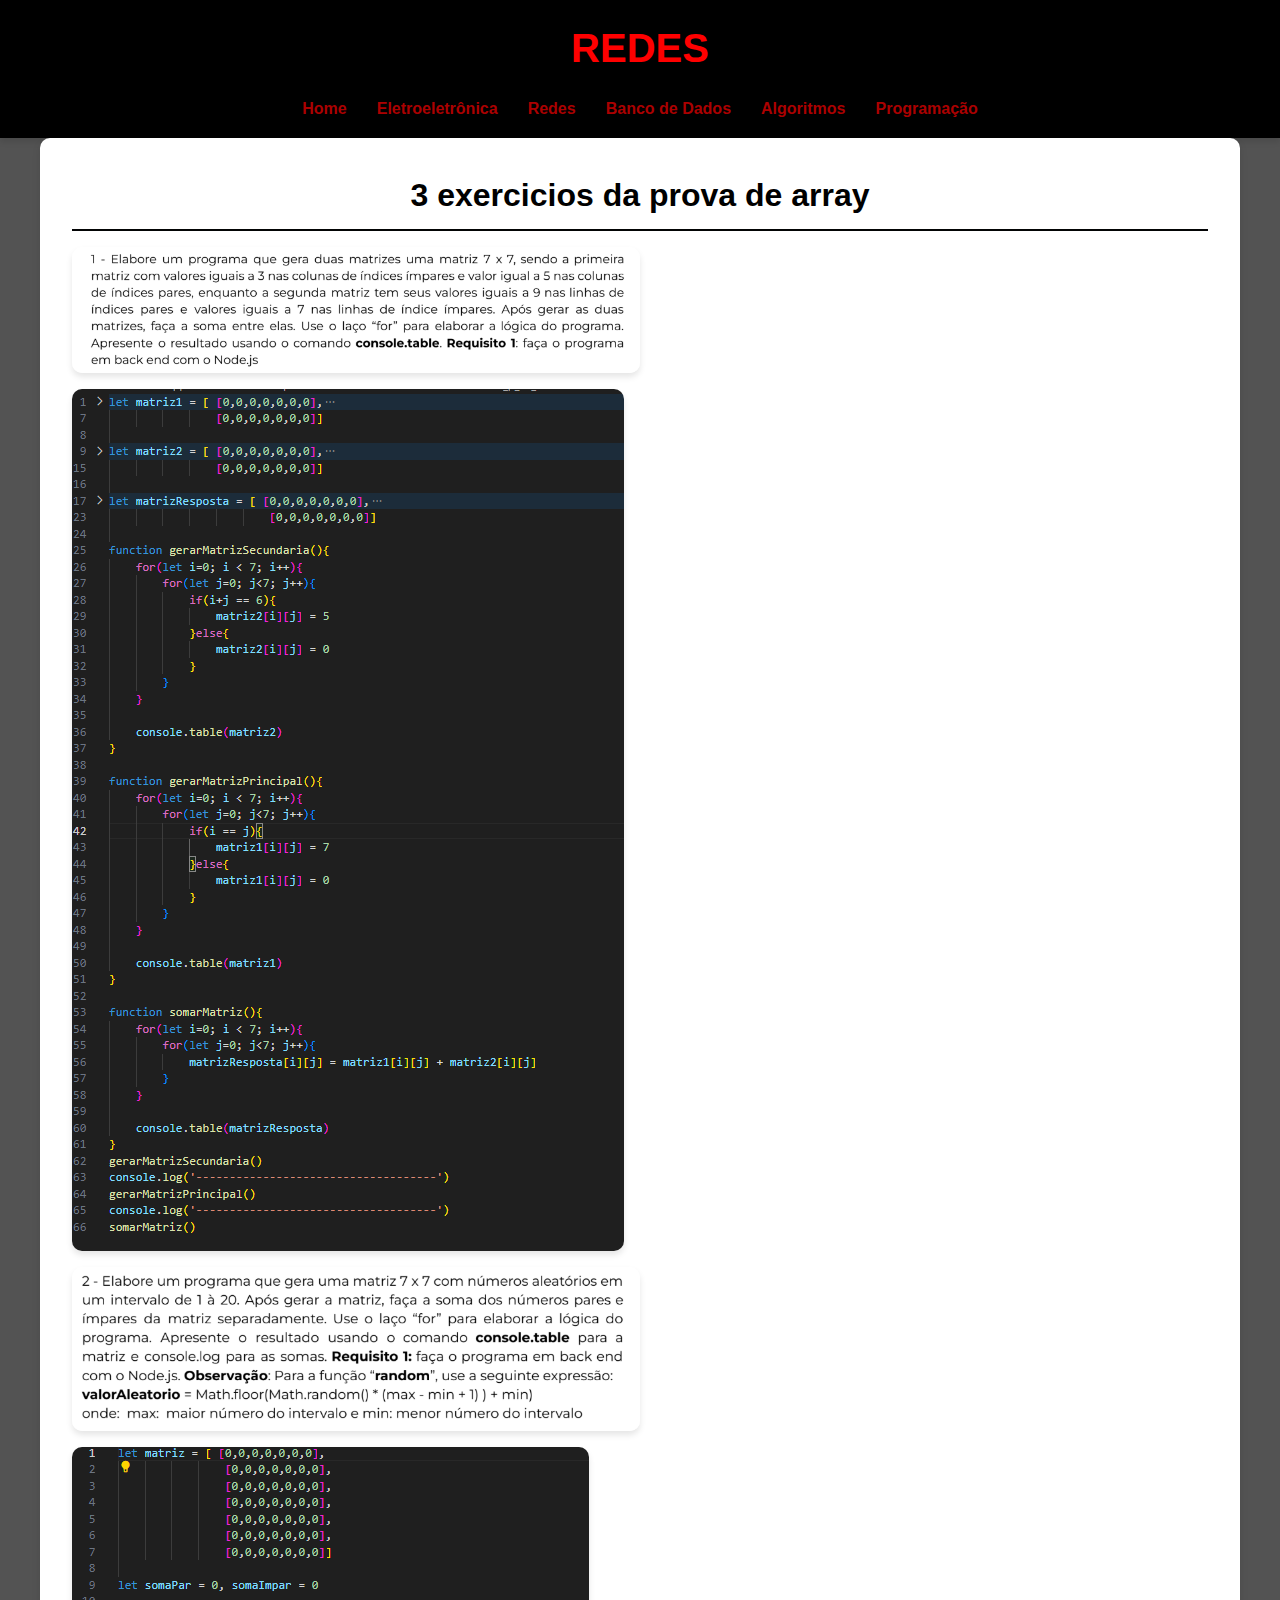
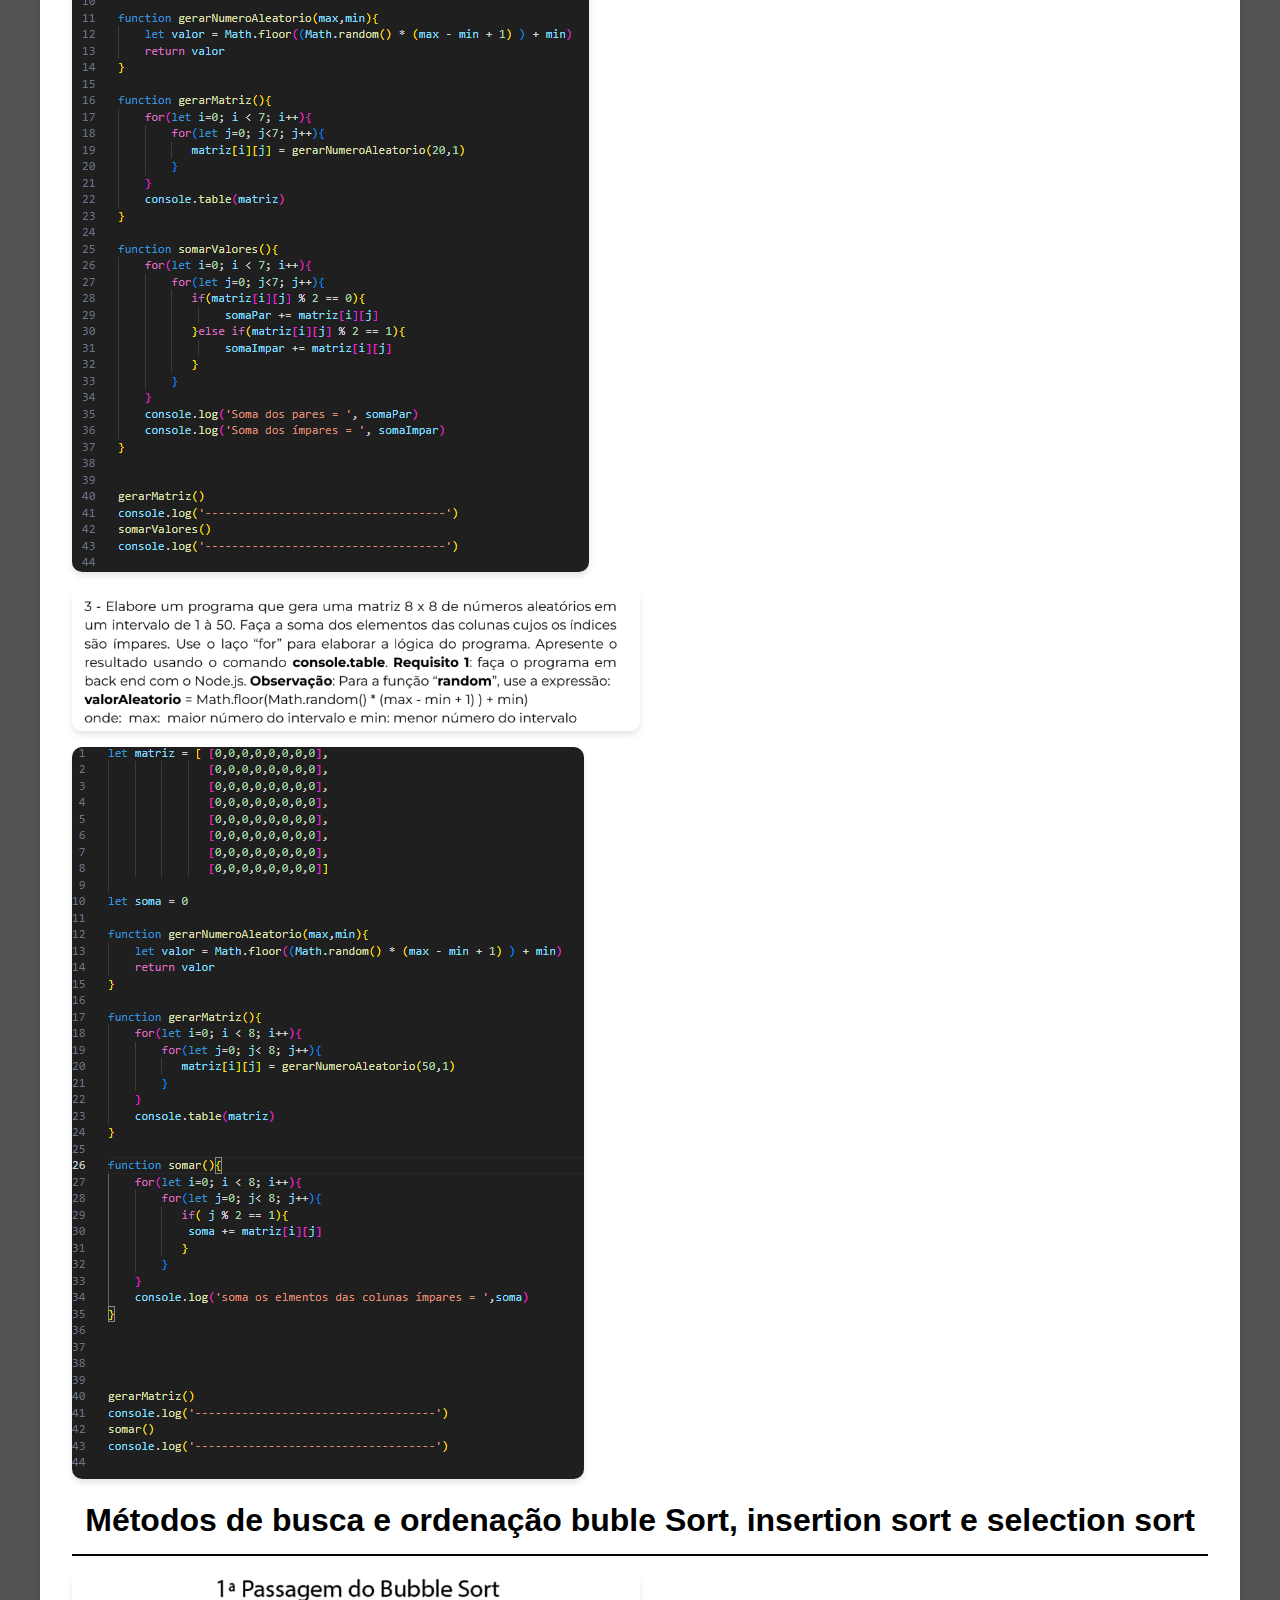
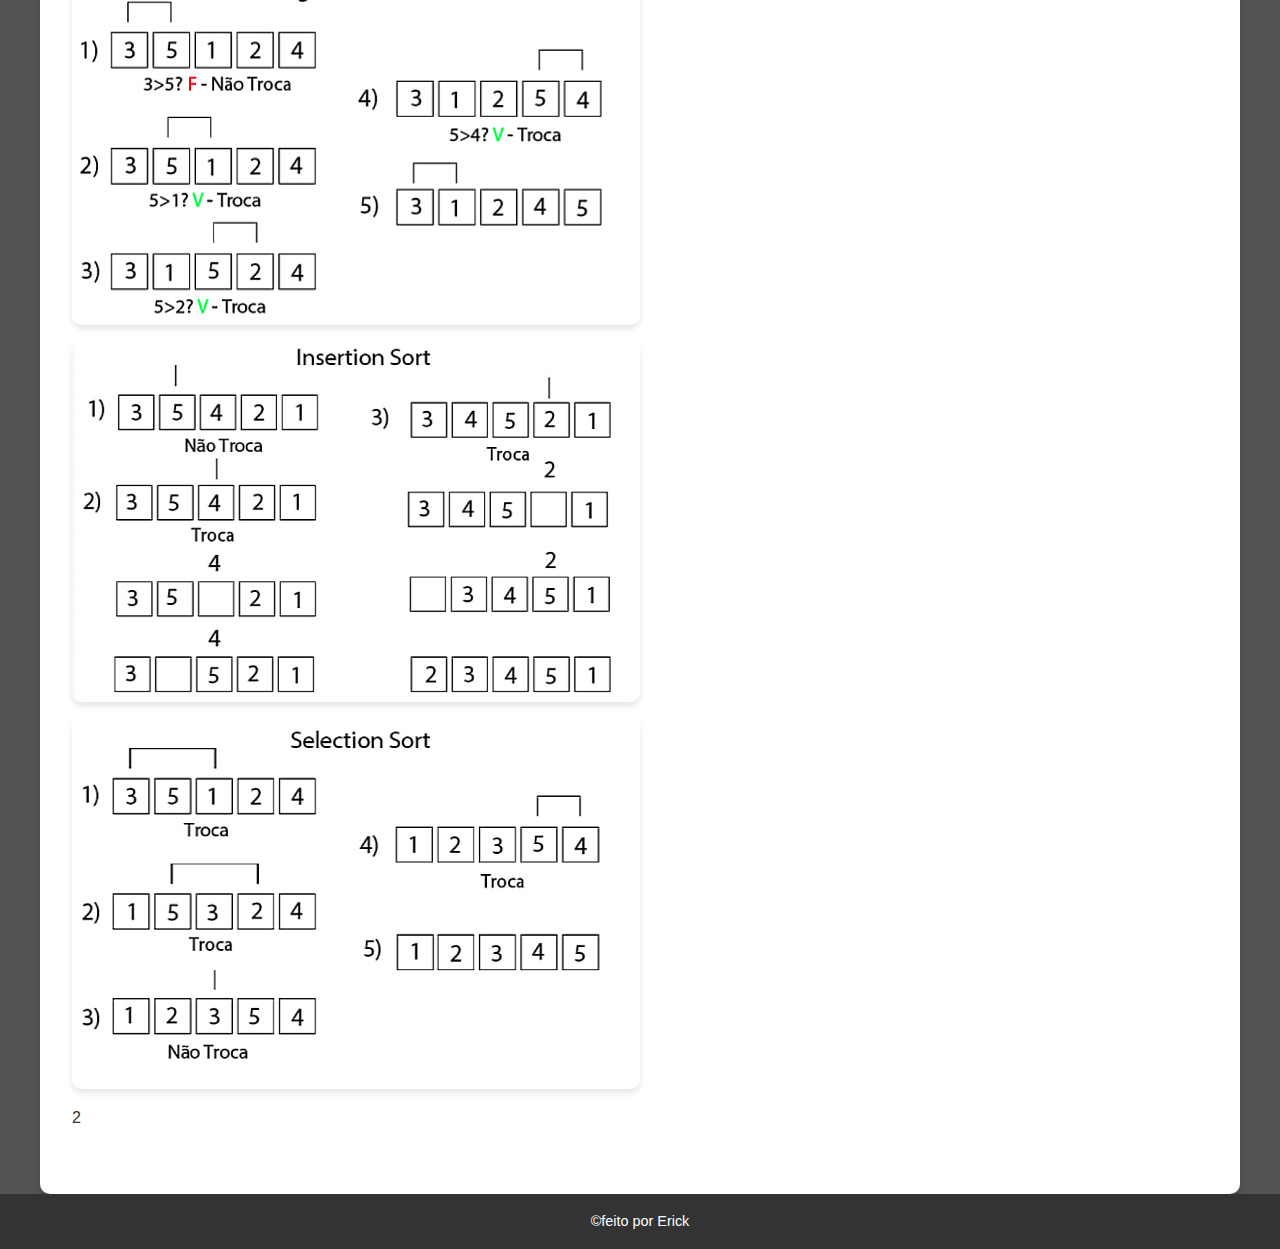
==== programacao.html @ 70f5ff0d "primeira versão do site" ====
<!DOCTYPE html>
<html lang="pt-BR">
<head>
    <meta charset="UTF-8">
    <meta name="viewport" content="width=device-width, initial-scale=1.0">
    <title>Redes</title>
   <link rel="stylesheet" href="style.css">
    <script src="java/crescente.js" defer></script>
    <scrcript>
</head>
<body>
    <header>
        
        <h1>Redes</h1>
        <nav>
            <ul>
                <li><a href="./index.html">Home</a></li>
                <li><a href="./eletroeletronica.html">Eletroeletrônica</a></li>
                <li><a href="./redes.html">Redes</a></li>
                <li><a href="./banco_dados.html">Banco de Dados</a></li>
                <li><a href="./algoritmos_fluxograma.html">Algoritmos</a></li>
                <li><a href="./programacao.html">Programação</a></li>
            </ul>
        </nav>
    </header>
    <main>
        <section>
            <h2>3 exercicios da prova de array</h2>
            <img src="1questao de array.png" alt="">
            <img src="1questaoarray.png" alt="">
            <img src="Captura de tela 2024-11-24 095955.png" alt="">
            <img src="respostada2.png" alt="">
            <img src="questaoda3.png" alt="">
            <img src="respostada3.png" alt="">
            <h2> Métodos de busca e ordenação buble Sort, insertion sort e selection sort</h2>
            <img src="Captura de tela 2024-12-03 051903.png" alt="">
            <img src="insertionsort2.png" alt="">
            <img src="insetionsort.png" alt="">

           2


            
           
        </section>
    </main>
    <footer>
        <p>&copy;feito por Erick</p>
    </footer>
</body>
</html>
---- style.css ----
/* Reset básico */
* {
    margin: 0;
    padding: 0;
    box-sizing: border-box;
}

/* Estilo geral */
body {
    font-family: 'Arial', sans-serif;
    line-height: 1.6;
    color: #333;
    background: #535353;
}

/* Cabeçalho */
header {
    background: linear-gradient(90deg, #000000, #000000);
    color: rgb(255, 0, 0);
    padding: 1rem 0;
    text-align: center;
    box-shadow: 0 4px 6px rgba(0, 0, 0, 0.1);
}

header h1 {
    font-size: 2.5rem;
    font-weight: bold;
    text-transform: uppercase;
}

nav ul {
    display: flex;
    justify-content: center;
    list-style: none;
    margin-top: 1rem;
}

nav ul li {
    margin: 0 15px;
}

nav ul li a {
    text-decoration: none;
    color: rgb(171, 0, 0);
    font-size: 1rem;
    font-weight: bold;
    transition: color 0.3s ease;
}

nav ul li a:hover {
    color: #FFD700;
}

/* Conteúdo principal */
main {
    padding: 2rem;
    max-width: 1200px;
    margin: 0 auto;
    background: rgb(255, 255, 255);
    border-radius: 10px;
    box-shadow: 0 4px 8px rgba(0, 0, 0, 0.1);
}

main section {
    margin-bottom: 2rem;
}

main h2 {
    font-size: 2rem;
    color: rgb(0, 0, 0);
    margin-bottom: 1rem;
    border-bottom: 2px solid #030405;
    padding-bottom: 0.5rem;
    text-align: center;
}

main p {
    margin-bottom: 1rem;
    font-size: 1.1rem;
}

main pre {
    background: #f4f4f4;
    padding: 1rem;
    border-left: 5px solid #007BFF;
    overflow-x: auto;
    border-radius: 5px;
}

/* Imagens e vídeos */
main img, main iframe, main video {
    max-width: 50%;
    height: auto;
    display: block;
    margin: 1rem 0;
    border-radius: 10px;
    box-shadow: 0 4px 6px rgba(0, 0, 0, 0.1);
    text-align: center;
    

}

/* Rodapé */
footer {
    text-align: center;
    padding: 1rem 0;
    background: #333;
    color: white;
    font-size: 0.9rem;
}

footer a {
    color: #FFD700;
    text-decoration: none;
}

footer a:hover {
    text-decoration: underline;
}

/* Estilo responsivo */
@media (max-width: 768px) {
    nav ul {
        flex-direction: column;
    }

    nav ul li {
        margin: 10px 0;
    }

    header h1 {
        font-size: 2rem;
    }
}
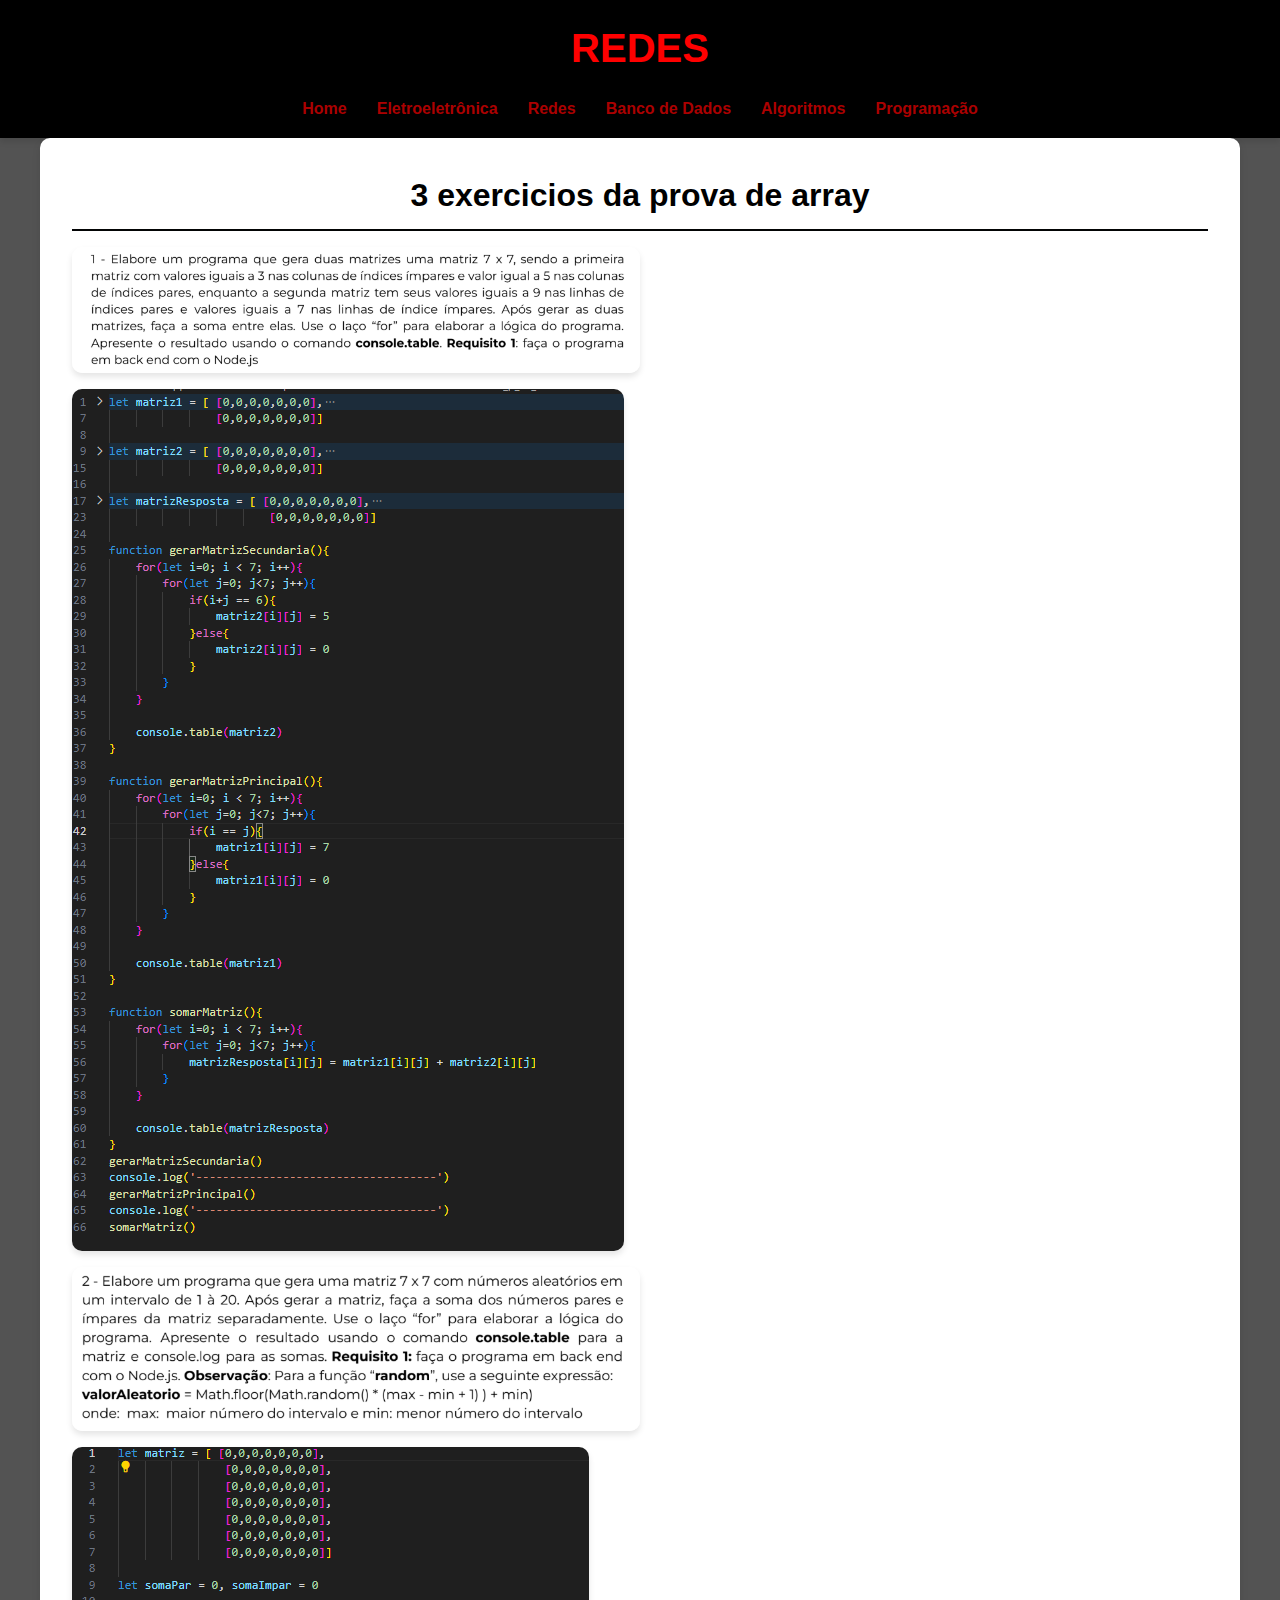
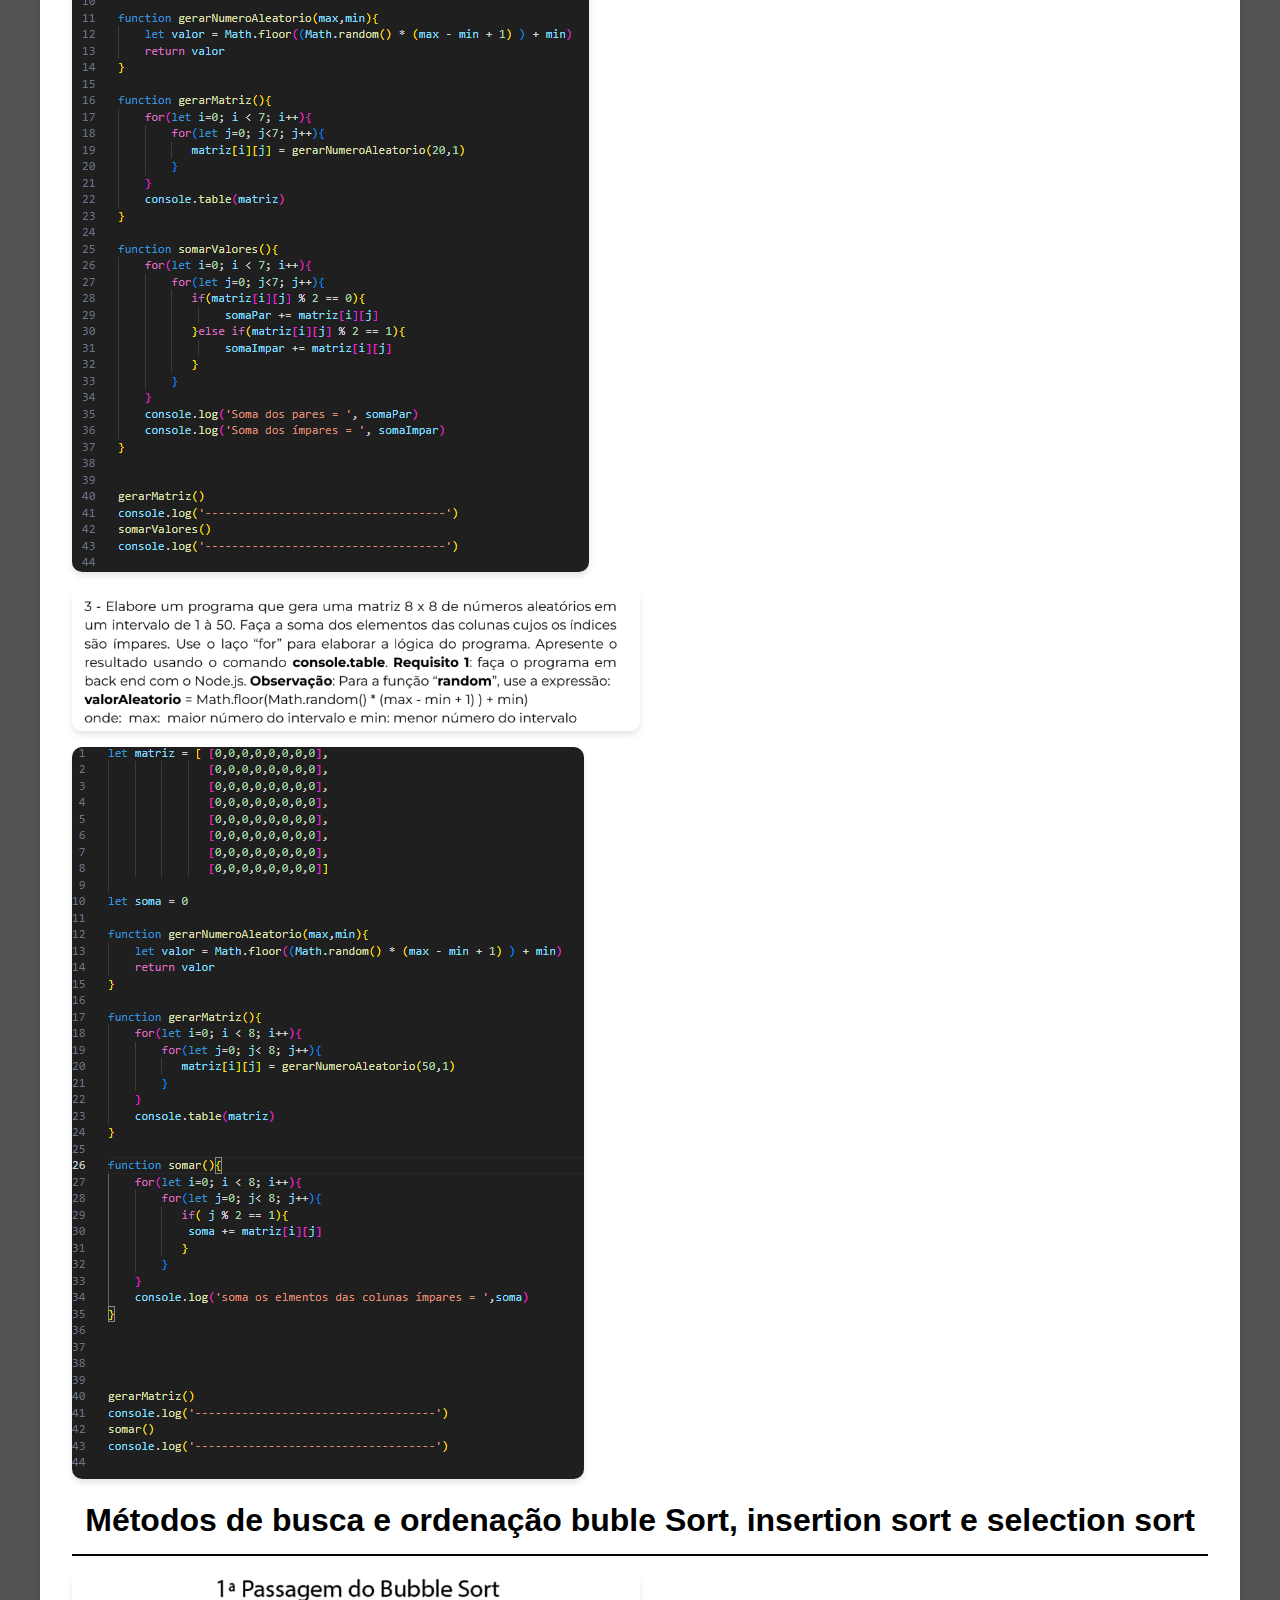
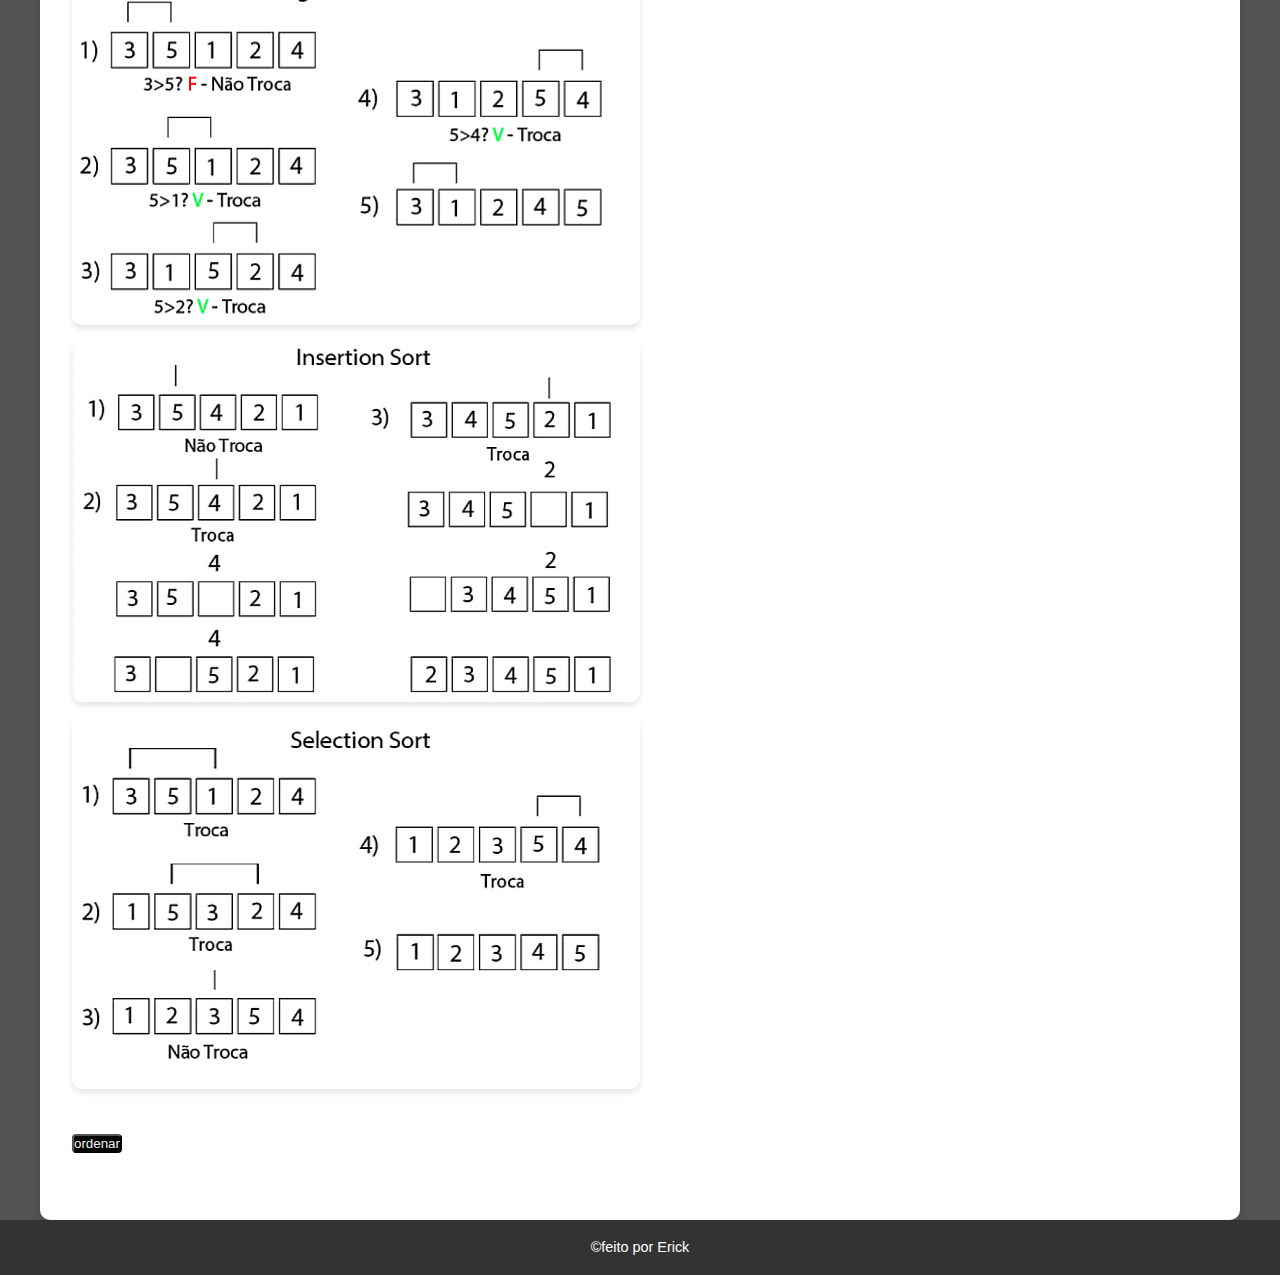
==== commit e53f8666: "segunda versao" ====
--- a/programacao.html
+++ b/programacao.html
@@ -5,7 +5,7 @@
     <meta name="viewport" content="width=device-width, initial-scale=1.0">
     <title>Redes</title>
    <link rel="stylesheet" href="style.css">
-    <script src="java/crescente.js" defer></script>
+    <script src="./crescente.js" defer></script>
     <scrcript>
 </head>
 <body>
@@ -37,7 +37,10 @@
             <img src="insertionsort2.png" alt="">
             <img src="insetionsort.png" alt="">
 
-           2
+        <br>
+        <button onclick="ordenar()">ordenar</button>
+        <br>
+        <div id="res"></div>
 
 
             
--- a/style.css
+++ b/style.css
@@ -118,6 +118,13 @@
     text-decoration: underline;
 }
 
+button {
+    background-color: #000000;
+    color: #f4f4f4;
+    border-radius: 4px;
+
+}
+
 /* Estilo responsivo */
 @media (max-width: 768px) {
     nav ul {
